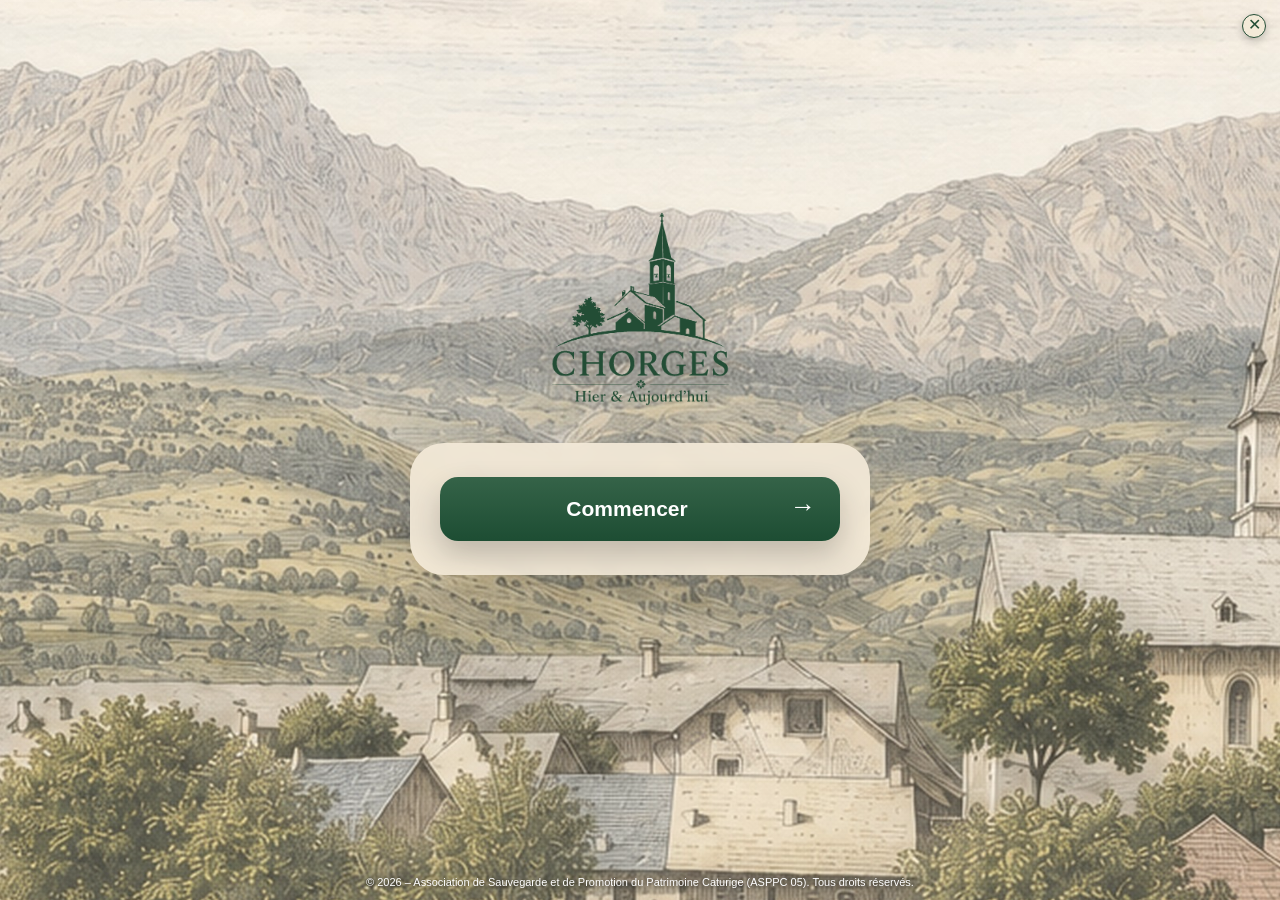
==== index.html @ 37a5680d "Add files via upload" ====
<!DOCTYPE html>
<html lang="fr">
<head>
  <meta charset="UTF-8" />
  <meta name="viewport" content="width=device-width, initial-scale=1.0, viewport-fit=cover" />
  <meta name="theme-color" content="#1f3326" />
  <meta name="mobile-web-app-capable" content="yes" />
  <meta name="apple-mobile-web-app-capable" content="yes" />
  <meta name="apple-mobile-web-app-status-bar-style" content="black-translucent" />
  <link rel="manifest" href="manifest.webmanifest" />
  <title>CHORGES – Hier & Aujourd’hui</title>
  <link rel="stylesheet" href="style.css?v=1118" />
</head>
<body>
<button id="closeAppBtn" class="close-app-btn" aria-label="Fermer">✕</button>
  <video id="camera" autoplay playsinline muted></video>
  <img id="oldPhoto" alt="Vue ancienne superposée" />
  <div id="comparisonSurface" aria-label="Faites glisser le doigt pour comparer"></div>
  <div id="comparisonDivider" aria-hidden="true">
    <span class="comparison-grip">↔</span>
  </div>

  <main id="welcome" class="welcome">
    <div class="welcome-logo-wrap">
      <img class="welcome-logo" src="logo.png" alt="CHORGES – Hier & Aujourd’hui" />
    </div>

    <section class="welcome-card">
      <p class="welcome-text">
        Placez-vous dans les empreintes,<br>
        puis comparez le paysage actuel<br>
        avec la vue ancienne.
      </p>
      <button id="startBtn" type="button">Commencer <span>→</span></button>
</section>
  
    <div class="mentions-legales-fixe">© 2026 – Association de Sauvegarde et de Promotion du Patrimoine Caturige (ASPPC 05). Tous droits réservés.</div>
</main>

  <header id="topBar">
    <img class="top-logo" src="logo.png" alt="" />
    <div class="top-brand">
      <div class="brand">CHORGES</div>
      <div class="baseline">Hier & Aujourd’hui</div>
    </div>
    <div class="top-separator"></div>
    <div class="top-place">
      <div id="placeTitle" class="place-title">Chargement…</div>
      <div id="placePrecision" class="place-precision"></div>
      <div id="placeDate" class="place-date"></div>
    </div>
  </header>

  <footer id="bottomBar">
    <div class="action-row">
      <button id="adjustBtn" class="antique-icon-btn" type="button"
              aria-label="Afficher la photographie ancienne en plein écran" title="Voir la photographie ancienne">
        <svg viewBox="0 0 64 64" aria-hidden="true">
          <path d="M5 32s10-16 27-16 27 16 27 16-10 16-27 16S5 32 5 32z"/>
          <circle cx="32" cy="32" r="9"/>
        </svg>
      </button>
      <button id="resetBtn" class="antique-icon-btn" type="button" aria-label="Recentrer la photographie" title="Recentrer">
        <svg viewBox="0 0 64 64" aria-hidden="true">
          <circle cx="32" cy="32" r="25"/>
          <path d="M32 7v10M32 47v10M7 32h10M47 32h10"/>
          <path d="M32 14l5 13 13 5-13 5-5 13-5-13-13-5 13-5z"/>
          <circle cx="32" cy="32" r="4"/>
        </svg>
      </button>
      <button id="fullscreenBtn" class="antique-icon-btn" type="button" aria-label="Passer en plein écran" title="Plein écran">
        <svg class="icon-enter" viewBox="0 0 64 64" aria-hidden="true">
          <path d="M8 25V8h17M39 8h17v17M56 39v17H39M25 56H8V39"/>
          <path d="M8 8l17 17M56 8L39 25M56 56L39 39M8 56l17-17"/>
        </svg>
        <svg class="icon-exit" viewBox="0 0 64 64" aria-hidden="true">
          <path d="M25 8v17H8M39 8v17h17M56 39H39v17M8 39h17v17"/>
          <path d="M25 25L8 8M39 25L56 8M39 39l17 17M25 39L8 56"/>
        </svg>
      </button>
    </div>
  </footer>


  <button id="guidanceBtn" class="floating-guidance antique-icon-btn" type="button"
          aria-label="Afficher le guidage GPS" title="Guidage GPS" hidden>
    <svg viewBox="0 0 64 64" aria-hidden="true">
      <circle cx="32" cy="32" r="25"/>
      <path d="M39 25l-7-15-7 15-15 7 15 7 7 15 7-15 15-7z"/>
      <circle cx="32" cy="32" r="4"/>
      <path d="M32 7v6M32 51v6M7 32h6M51 32h6"/>
    </svg>
  </button>

  <div id="errorBox" role="alert"></div>
  <script src="script.js?v=1118"></script>


</body>
</html>
---- style.css ----
:root{
  --green:#234d35;
  --green-dark:#14351d;
  --cream:#f3ead8;
  --panel:rgba(243,234,216,.92);
  --ink:#173522;
}

*{box-sizing:border-box}

html,body{
  margin:0;
  width:100%;
  height:100%;
  overflow:hidden;
  background:#000;
  font-family:Arial,Helvetica,sans-serif;
  user-select:none;
  touch-action:none;
}

#camera{
  position:fixed;
  inset:0;
  width:100%;
  height:100%;
  object-fit:cover;
  background:#000;
  z-index:0;
}

#oldPhoto{
  position:fixed;
  top:50%;
  left:50%;
  width:92vw;
  max-width:none;
  opacity:.55;
  transform-origin:center center;
  z-index:2;
  touch-action:none;
  user-select:none;
  -webkit-user-drag:none;
}

/* PAGE D'ACCUEIL */
.welcome{
  position:fixed;
  inset:0;
  z-index:100;
  display:flex;
  flex-direction:column;
  justify-content:center;
  align-items:center;
  gap:34px;
  padding:24px 20px calc(30px + env(safe-area-inset-bottom));
  color:var(--ink);
  background:
    linear-gradient(180deg,rgba(243,234,216,.10),rgba(243,234,216,.22)),
    url("accueil-fond.jpg") center center/cover no-repeat;
  transition:opacity .45s ease,visibility .45s ease;
}

.welcome.hidden{
  opacity:0;
  visibility:hidden;
  pointer-events:none;
}

.welcome-logo-wrap,
.welcome-header,
.welcome-brand{
  width:100%;
  display:flex;
  justify-content:center;
  align-items:center;
}

.welcome-logo,
.welcome-header img,
.welcome-brand img{
  width:185px;
  max-width:58vw;
  height:auto;
  display:block;
  object-fit:contain;
  margin-top:-110px;
  filter:drop-shadow(0 8px 18px rgba(0,0,0,.18));
  border-radius:0;
  box-shadow:none;
}

/* carte crème */
.welcome-card{
  width:min(92vw,460px);
  padding:34px 30px;
  border-radius:34px;
  background:var(--panel);
  color:var(--ink);
  text-align:center;
  box-shadow:0 25px 70px rgba(0,0,0,.22);
  backdrop-filter:blur(7px);
}

.welcome-card h1,
.welcome-card p,
.welcome-dot,
.ornament{
  display:none!important;
}

.welcome-text,
.welcome-card small{
  display:block;
  margin:0 auto 30px;
  color:#111;
  font-size:18px;
  line-height:1.65;
  font-weight:500;
}

.welcome-card button,
#startBtn{
  width:100%;
  border:0;
  border-radius:18px;
  padding:20px 24px;
  background:linear-gradient(180deg,#356348,#1d4d33);
  color:#fff;
  font-size:21px;
  font-weight:800;
  box-shadow:0 13px 30px rgba(0,0,0,.20);
  transition:.25s;
  cursor:pointer;
}

.welcome-card button span,
.welcome-card button b{
  float:right;
  font-size:26px;
  line-height:18px;
  font-weight:400;
}

/* INTERFACE CAMERA */
#topBar{
  position:fixed;
  z-index:30;
  top:calc(16px + env(safe-area-inset-top));
  left:16px;
  display:flex;
  align-items:center;
  gap:12px;
  max-width:calc(100vw - 32px);
  min-height:72px;
  padding:10px 16px 10px 12px;
  color:var(--ink);
  background:var(--panel);
  border-radius:18px;
  box-shadow:0 10px 30px rgba(0,0,0,.22);
  backdrop-filter:blur(8px);
  pointer-events:none;
}

.top-logo{
  width:72px;
  height:72px;
  object-fit:contain;
  flex:0 0 auto;
  transform:translateY(-4px);
}

.top-brand{
  min-width:150px;
  display:flex;
  flex-direction:column;
  justify-content:center;
}

.brand{
  font-family:Georgia,"Times New Roman",serif;
  font-size:25px;
  font-weight:900;
  letter-spacing:1px;
  color:var(--green);
  line-height:1;
}

.baseline{
  margin-top:4px;
  font-size:12px;
  font-weight:700;
  color:var(--green);
}

.top-separator{
  width:1px;
  height:42px;
  background:rgba(23,53,34,.22);
}

.top-place{min-width:110px}

.place-title{
  color:#111;
  font-size:17px;
  font-weight:800;
  line-height:1.2;
}

.place-precision{
  margin-top:2px;
  font-size:12px;
  color:#333;
}

.place-date{
  margin-top:3px;
  font-size:14px;
  color:#333;
}

#bottomBar{
  position:fixed;
  z-index:30;
  left:50%;
  bottom:calc(16px + env(safe-area-inset-bottom));
  transform:translateX(-50%);
  width:min(92vw,900px);
  padding:13px 16px;
  color:#111;
  background:var(--panel);
  border-radius:18px;
  box-shadow:0 12px 35px rgba(0,0,0,.24);
  backdrop-filter:blur(8px);
}

.slider-wrap,
.time-labels{
  display:grid;
  grid-template-columns:auto 1fr auto;
  align-items:center;
  gap:14px;
  font-size:15px;
  font-weight:700;
}

#opacitySlider{
  width:100%;
  accent-color:var(--green);
}

.action-row{
  display:flex;
  gap:12px;
  margin-top:11px;
}

.action-row button{
  flex:1;
  border:0;
  border-radius:14px;
  padding:12px 8px;
  background:rgba(255,255,255,.42);
  color:#111;
  font-weight:800;
  font-size:15px;
}

.gesture-hint{display:none!important}
.hidden-photo{display:none!important}

#errorBox{
  position:fixed;
  z-index:120;
  left:14px;
  right:14px;
  bottom:132px;
  display:none;
  padding:12px;
  border-radius:14px;
  color:#fff;
  background:rgba(120,0,0,.92);
  line-height:1.35;
}

/* TELEPHONES */
@media(max-width:430px){
  .welcome{
    gap:32px;
    padding:22px 20px calc(28px + env(safe-area-inset-bottom));
  }

  .welcome-logo,
  .welcome-header img,
  .welcome-brand img{
    width:190px;
    max-width:56vw;
    margin-top:-90px;
  }

  .welcome-card{
    width:min(92vw,430px);
    padding:32px 24px;
    border-radius:32px;
  }

  .welcome-text,
  .welcome-card small{
    font-size:17px;
    line-height:1.6;
  }

  .welcome-card button,
  #startBtn{
    padding:19px 22px;
    font-size:20px;
  }

  #topBar{
    top:calc(10px + env(safe-area-inset-top));
    left:10px;
    right:10px;
    max-width:none;
    padding:9px 11px;
    gap:9px;
  }

  .top-logo{
    width:58px;
    height:58px;
    transform:translateY(-4px);
  }

  .top-brand{min-width:120px}
  .brand{font-size:21px}
  .baseline{font-size:11px}
  .place-title{font-size:15px}
  .place-date{font-size:12px}

  #bottomBar{
    width:calc(100vw - 20px);
    padding:12px;
  }

  .slider-wrap,
  .time-labels{
    font-size:13px;
    gap:9px;
  }

  .action-row button{
    padding:11px 6px;
    font-size:13px;
  }
}

/* PAYSAGE */
@media(orientation:landscape) and (max-height:520px){
  .welcome{
    flex-direction:row;
    justify-content:center;
    gap:32px;
    padding:18px 32px;
  }

  .welcome-logo,
  .welcome-header img,
  .welcome-brand img{
    width:180px;
    max-width:28vw;
    margin-top:0;
  }

  .welcome-logo-wrap,
  .welcome-header,
  .welcome-brand{
    width:auto;
  }

  .welcome-card{
    width:min(44vw,430px);
    padding:26px;
    border-radius:30px;
  }

  .welcome-text,
  .welcome-card small{
    display:none;
  }

  .welcome-card button,
  #startBtn{
    padding:16px 20px;
    font-size:18px;
  }

  #topBar{
    top:calc(10px + env(safe-area-inset-top));
    left:calc(14px + env(safe-area-inset-left));
    min-height:54px;
    padding:7px 12px 7px 9px;
    gap:10px;
    border-radius:14px;
  }

  .top-logo{
    width:48px;
    height:48px;
    transform:translateY(-2px);
  }

  .top-brand{min-width:130px}
  .brand{font-size:22px}
  .baseline{font-size:11px;margin-top:2px}
  .top-separator{height:34px}
  .place-title{font-size:15px}
  .place-date,.place-precision{font-size:12px}

  #bottomBar{
    width:min(70vw,760px);
    bottom:calc(10px + env(safe-area-inset-bottom));
    padding:9px 12px;
    display:grid;
    grid-template-columns:1fr auto;
    align-items:center;
    gap:12px;
    border-radius:14px;
  }

  .slider-wrap,
  .time-labels{
    font-size:13px;
    gap:10px;
  }

  .action-row{
    margin:0;
    gap:8px;
  }

  .action-row button{
    min-width:112px;
    padding:10px 12px;
    font-size:13px;
  }
}

/* =========================================================
   V5 — ÉCRAN DE COMPARAISON
   Bandeau + commandes harmonisés avec l'accueil
   ========================================================= */

#topBar{
  top:calc(14px + env(safe-area-inset-top)) !important;
  left:14px !important;
  right:auto !important;
  max-width:calc(100vw - 28px) !important;
  min-height:auto !important;
  padding:12px 16px 12px 12px !important;
  border-radius:22px !important;
  background:rgba(243,234,216,.93) !important;
  box-shadow:0 18px 48px rgba(0,0,0,.25) !important;
  backdrop-filter:blur(10px) !important;
  align-items:center !important;
  gap:14px !important;
}

.top-logo{
  width:78px !important;
  height:78px !important;
  object-fit:contain !important;
  transform:translateY(-2px) !important;
}

.top-brand{
  min-width:138px !important;
}

.brand{
  font-size:27px !important;
  letter-spacing:1.1px !important;
}

.baseline{
  font-size:13px !important;
  margin-top:4px !important;
}

.top-separator{
  height:56px !important;
  background:rgba(23,53,34,.20) !important;
}

.top-place{
  min-width:120px !important;
  padding-left:2px !important;
}

.place-title{
  font-size:19px !important;
  font-weight:900 !important;
  color:#111 !important;
}

.place-precision{
  font-size:12px !important;
  color:#333 !important;
}

.place-date{
  font-size:15px !important;
  color:#234d35 !important;
  font-weight:800 !important;
}

/* panneau inférieur premium */
#bottomBar{
  width:min(92vw,760px) !important;
  padding:15px 16px 16px !important;
  border-radius:24px !important;
  background:rgba(243,234,216,.93) !important;
  box-shadow:0 20px 56px rgba(0,0,0,.25) !important;
  backdrop-filter:blur(10px) !important;
}

.slider-wrap,
.time-labels{
  display:grid !important;
  grid-template-columns:auto 1fr auto !important;
  align-items:center !important;
  gap:14px !important;
  font-size:15px !important;
  font-weight:900 !important;
  color:#111 !important;
}

#opacitySlider{
  height:28px !important;
  accent-color:#234d35 !important;
}

.action-row{
  display:flex !important;
  gap:12px !important;
  margin-top:13px !important;
}

.action-row button{
  flex:1 !important;
  border:0 !important;
  border-radius:18px !important;
  padding:14px 10px !important;
  background:linear-gradient(180deg,#356348,#1d4d33) !important;
  color:#fff !important;
  font-weight:900 !important;
  font-size:15px !important;
  box-shadow:0 10px 24px rgba(0,0,0,.18) !important;
}

/* si l'ancien HTML contient .tools, on les masque en V5 */
.tools{
  display:none !important;
}

/* Portrait étroit */
@media(max-width:430px){
  #topBar{
    top:calc(10px + env(safe-area-inset-top)) !important;
    left:10px !important;
    right:10px !important;
    max-width:none !important;
    padding:10px 12px !important;
    gap:10px !important;
    border-radius:20px !important;
  }

  .top-logo{
    width:66px !important;
    height:66px !important;
  }

  .top-brand{
    min-width:112px !important;
  }

  .brand{
    font-size:22px !important;
  }

  .baseline{
    font-size:11px !important;
  }

  .top-separator{
    height:50px !important;
  }

  .place-title{
    font-size:16px !important;
  }

  .place-date{
    font-size:13px !important;
  }

  #bottomBar{
    width:calc(100vw - 20px) !important;
    padding:13px !important;
    border-radius:22px !important;
  }

  .slider-wrap,
  .time-labels{
    font-size:13px !important;
    gap:10px !important;
  }

  .action-row button{
    padding:13px 8px !important;
    font-size:13px !important;
  }
}

/* Mode paysage : commandes compactes, image dégagée */
@media(orientation:landscape) and (max-height:520px){
  #topBar{
    top:calc(8px + env(safe-area-inset-top)) !important;
    left:calc(10px + env(safe-area-inset-left)) !important;
    right:auto !important;
    max-width:52vw !important;
    padding:8px 12px 8px 9px !important;
    border-radius:16px !important;
    gap:10px !important;
  }

  .top-logo{
    width:50px !important;
    height:50px !important;
    transform:translateY(-1px) !important;
  }

  .top-brand{
    min-width:120px !important;
  }

  .brand{
    font-size:22px !important;
  }

  .baseline{
    font-size:11px !important;
    margin-top:2px !important;
  }

  .top-separator{
    height:38px !important;
  }

  .place-title{
    font-size:15px !important;
  }

  .place-precision,
  .place-date{
    font-size:12px !important;
  }

  #bottomBar{
    width:min(68vw,760px) !important;
    bottom:calc(8px + env(safe-area-inset-bottom)) !important;
    padding:9px 12px !important;
    display:grid !important;
    grid-template-columns:1fr auto !important;
    align-items:center !important;
    gap:12px !important;
    border-radius:16px !important;
  }

  .slider-wrap,
  .time-labels{
    font-size:13px !important;
    gap:10px !important;
  }

  .action-row{
    margin:0 !important;
    gap:8px !important;
  }

  .action-row button{
    min-width:112px !important;
    padding:10px 12px !important;
    font-size:13px !important;
    border-radius:14px !important;
  }
}

/* =========================================================
   V7 — MODE CALIBRATION
   Accès : ?calibration=1&photo=1
   ========================================================= */

#calibrationPanel{
  position:fixed;
  z-index:200;
  left:50%;
  bottom:calc(18px + env(safe-area-inset-bottom));
  transform:translateX(-50%);
  width:min(92vw,520px);
  padding:18px;
  border-radius:26px;
  background:rgba(243,234,216,.95);
  color:#173522;
  box-shadow:0 24px 70px rgba(0,0,0,.30);
  backdrop-filter:blur(12px);
  font-family:Arial,Helvetica,sans-serif;
}

#calibrationPanel h2{
  margin:0 0 4px;
  font-family:Georgia,"Times New Roman",serif;
  font-size:24px;
  color:#234d35;
}

#calibrationPanel .cal-subtitle{
  margin:0 0 14px;
  font-size:13px;
  color:#333;
  line-height:1.35;
}

.cal-grid{
  display:grid;
  grid-template-columns:1fr 1fr;
  gap:10px;
  margin-bottom:14px;
}

.cal-item{
  padding:11px 12px;
  border-radius:16px;
  background:rgba(255,255,255,.45);
}

.cal-label{
  display:block;
  font-size:11px;
  text-transform:uppercase;
  letter-spacing:.5px;
  font-weight:900;
  color:#234d35;
  margin-bottom:3px;
}

.cal-value{
  display:block;
  font-size:17px;
  font-weight:900;
  color:#111;
}

.cal-actions{
  display:flex;
  gap:10px;
}

.cal-actions button{
  flex:1;
  border:0;
  border-radius:16px;
  padding:13px 10px;
  background:linear-gradient(180deg,#356348,#1d4d33);
  color:#fff;
  font-weight:900;
  font-size:14px;
}

.cal-actions button.secondary{
  background:rgba(255,255,255,.55);
  color:#173522;
}

#calibrationOutput{
  width:100%;
  min-height:110px;
  margin-top:12px;
  padding:12px;
  border:0;
  border-radius:16px;
  background:rgba(255,255,255,.65);
  color:#111;
  font-family:Consolas,monospace;
  font-size:12px;
  display:none;
}

#calibrationOutput.visible{
  display:block;
}

#calibrationHint{
  position:fixed;
  z-index:190;
  left:50%;
  top:calc(14px + env(safe-area-inset-top));
  transform:translateX(-50%);
  width:min(92vw,520px);
  padding:11px 14px;
  border-radius:999px;
  background:rgba(35,77,53,.94);
  color:white;
  text-align:center;
  font-size:14px;
  font-weight:900;
  box-shadow:0 12px 34px rgba(0,0,0,.24);
}

@media(orientation:landscape) and (max-height:520px){
  #calibrationPanel{
    left:auto;
    right:calc(12px + env(safe-area-inset-right));
    bottom:calc(10px + env(safe-area-inset-bottom));
    transform:none;
    width:min(42vw,430px);
    padding:14px;
    border-radius:20px;
  }

  #calibrationPanel h2{
    font-size:20px;
  }

  .cal-grid{
    grid-template-columns:1fr 1fr;
    gap:8px;
  }

  .cal-item{
    padding:8px 10px;
  }

  .cal-value{
    font-size:14px;
  }

  .cal-actions button{
    padding:10px 8px;
    font-size:12px;
  }

  #calibrationOutput{
    min-height:80px;
    font-size:11px;
  }

  #calibrationHint{
    top:calc(8px + env(safe-area-inset-top));
    font-size:12px;
    padding:8px 12px;
    width:auto;
    max-width:56vw;
  }
}

/* =========================================================
   V7.1 — CALIBRATION GUIDÉE + EXPORT JSON
   Accès : ?photo=1&calibration=1
   ========================================================= */

#calibrationPanel{
  position:fixed;
  z-index:220;
  left:50%;
  bottom:calc(16px + env(safe-area-inset-bottom));
  transform:translateX(-50%);
  width:min(92vw,560px);
  padding:18px;
  border-radius:28px;
  background:rgba(243,234,216,.96);
  color:#173522;
  box-shadow:0 25px 76px rgba(0,0,0,.32);
  backdrop-filter:blur(14px);
  font-family:Arial,Helvetica,sans-serif;
}

#calibrationPanel h2{
  margin:0;
  font-family:Georgia,"Times New Roman",serif;
  color:#234d35;
  font-size:25px;
  line-height:1;
}

.cal-step{
  margin:6px 0 14px;
  color:#333;
  font-size:13px;
  font-weight:800;
}

.cal-guide{
  padding:13px 14px;
  margin-bottom:14px;
  border-radius:18px;
  background:rgba(35,77,53,.10);
  color:#173522;
  font-weight:900;
  line-height:1.35;
}

.cal-guide.ok{
  background:rgba(35,77,53,.92);
  color:#fff;
}

.cal-grid{
  display:grid;
  grid-template-columns:1fr 1fr;
  gap:10px;
  margin-bottom:14px;
}

.cal-item{
  padding:11px 12px;
  border-radius:16px;
  background:rgba(255,255,255,.50);
}

.cal-label{
  display:block;
  font-size:11px;
  text-transform:uppercase;
  letter-spacing:.5px;
  font-weight:900;
  color:#234d35;
  margin-bottom:3px;
}

.cal-value{
  display:block;
  font-size:17px;
  font-weight:900;
  color:#111;
}

.cal-actions{
  display:grid;
  grid-template-columns:1fr 1fr;
  gap:10px;
}

.cal-actions button{
  border:0;
  border-radius:17px;
  padding:13px 10px;
  background:linear-gradient(180deg,#356348,#1d4d33);
  color:#fff;
  font-weight:900;
  font-size:14px;
  box-shadow:0 10px 24px rgba(0,0,0,.18);
}

.cal-actions button.secondary{
  background:rgba(255,255,255,.58);
  color:#173522;
  box-shadow:none;
}

#calibrationOutput{
  width:100%;
  min-height:116px;
  margin-top:12px;
  padding:12px;
  border:0;
  border-radius:17px;
  background:rgba(255,255,255,.70);
  color:#111;
  font-family:Consolas,monospace;
  font-size:12px;
  display:none;
}

#calibrationOutput.visible{
  display:block;
}

#calibrationHint{
  position:fixed;
  z-index:210;
  left:50%;
  top:calc(12px + env(safe-area-inset-top));
  transform:translateX(-50%);
  width:min(92vw,560px);
  padding:11px 14px;
  border-radius:999px;
  background:rgba(35,77,53,.94);
  color:#fff;
  text-align:center;
  font-size:14px;
  font-weight:900;
  box-shadow:0 12px 34px rgba(0,0,0,.24);
}

@media(orientation:landscape) and (max-height:520px){
  #calibrationPanel{
    left:auto;
    right:calc(12px + env(safe-area-inset-right));
    bottom:calc(10px + env(safe-area-inset-bottom));
    transform:none;
    width:min(44vw,460px);
    padding:14px;
    border-radius:22px;
  }

  #calibrationPanel h2{font-size:20px}
  .cal-step{margin:4px 0 8px;font-size:12px}
  .cal-guide{padding:9px 11px;margin-bottom:9px;font-size:12px}
  .cal-grid{gap:8px;margin-bottom:10px}
  .cal-item{padding:8px 10px}
  .cal-label{font-size:10px}
  .cal-value{font-size:14px}
  .cal-actions button{padding:10px 8px;font-size:12px}
  #calibrationOutput{min-height:72px;font-size:10px}
  #calibrationHint{
    width:auto;
    max-width:56vw;
    top:calc(8px + env(safe-area-inset-top));
    font-size:12px;
    padding:8px 12px;
  }
}

/* =========================================================
   V8 — GUIDAGE VISITEUR GPS + ORIENTATION
   ========================================================= */

#guidanceBox{
  position:fixed;
  z-index:150;
  left:50%;
  top:calc(112px + env(safe-area-inset-top));
  transform:translateX(-50%);
  width:min(90vw,560px);
  display:flex;
  align-items:center;
  justify-content:center;
  gap:10px;
  padding:12px 16px;
  border-radius:999px;
  background:rgba(243,234,216,.95);
  color:#173522;
  text-align:center;
  font-size:14px;
  font-weight:900;
  box-shadow:0 12px 34px rgba(0,0,0,.24);
  backdrop-filter:blur(10px);
  pointer-events:none;
}

#guidanceBox.warning{
  background:rgba(243,234,216,.96);
  color:#5a3b18;
}

#guidanceBox.ok{
  background:rgba(35,77,53,.94);
  color:#fff;
}

#guidanceBox.info{
  background:rgba(243,234,216,.95);
  color:#173522;
}

#guidanceIcon{
  flex:0 0 auto;
  font-size:19px;
}

#alignedMessage{
  position:fixed;
  z-index:160;
  left:50%;
  top:50%;
  transform:translate(-50%,-50%) scale(.96);
  width:min(84vw,460px);
  padding:22px 26px;
  border-radius:24px;
  background:rgba(243,234,216,.96);
  color:#173522;
  text-align:center;
  font-size:21px;
  font-weight:900;
  box-shadow:0 24px 70px rgba(0,0,0,.30);
  backdrop-filter:blur(12px);
  opacity:0;
  visibility:hidden;
  transition:.35s ease;
  pointer-events:none;
}

#alignedMessage.visible{
  opacity:1;
  visibility:visible;
  transform:translate(-50%,-50%) scale(1);
}

@media(max-width:430px){
  #guidanceBox{
    top:calc(102px + env(safe-area-inset-top));
    width:calc(100vw - 24px);
    padding:10px 13px;
    font-size:12px;
    line-height:1.3;
  }

  #alignedMessage{
    font-size:18px;
    padding:19px 22px;
  }
}

@media(orientation:landscape) and (max-height:520px){
  #guidanceBox{
    top:calc(70px + env(safe-area-inset-top));
    width:auto;
    max-width:58vw;
    padding:8px 12px;
    font-size:12px;
  }

  #alignedMessage{
    width:min(58vw,430px);
    font-size:17px;
    padding:16px 20px;
  }
}

/* =========================================================
   V9 — COMPARAISON AU DOIGT
   ========================================================= */

#comparisonSurface{
  position:fixed;
  inset:0;
  z-index:12;
  touch-action:none;
  cursor:ew-resize;
}

#comparisonDivider{
  position:fixed;
  z-index:18;
  top:0;
  bottom:0;
  left:50%;
  width:3px;
  transform:translateX(-50%);
  background:rgba(250,242,227,.96);
  box-shadow:0 0 0 1px rgba(59,89,61,.38), 0 0 14px rgba(0,0,0,.28);
  pointer-events:none;
}

.comparison-grip{
  position:absolute;
  top:50%;
  left:50%;
  transform:translate(-50%,-50%);
  width:46px;
  height:46px;
  display:flex;
  align-items:center;
  justify-content:center;
  border-radius:50%;
  background:#faf2e3;
  color:#3b593d;
  border:2px solid #3b593d;
  font-size:22px;
  font-weight:900;
  box-shadow:0 8px 22px rgba(0,0,0,.24);
}

#topBar,
#bottomBar,
#guidanceBox,
#alignedMessage,
#errorBox{
  z-index:30;
}

.adjust-mode #comparisonSurface{
  pointer-events:none;
}

.adjust-mode #comparisonDivider{
  opacity:.38;
}

.adjust-mode #oldPhoto{
  pointer-events:auto;
}

.action-row{
  grid-template-columns:repeat(3,1fr);
}

.action-row button{
  min-width:0!important;
}

@media(max-width:430px){
  .comparison-grip{
    width:42px;
    height:42px;
    font-size:20px;
  }

  .action-row{
    gap:7px!important;
  }

  .action-row button{
    padding:12px 5px!important;
    font-size:12px!important;
  }
}

@media(orientation:landscape) and (max-height:520px){
  .comparison-grip{
    width:38px;
    height:38px;
    font-size:18px;
  }

  .action-row button{
    min-width:88px!important;
  }
}



/* =========================================================
   V9.1 — GUIDAGE FERMABLE ET PLEIN ÉCRAN
   ========================================================= */

#guidanceBox{
  padding-right:84px!important;
}

#closeGuidanceBtn{
  position:absolute;
  right:9px;
  top:50%;
  transform:translateY(-50%);
  min-width:auto;
  padding:7px 10px;
  border:1px solid rgba(255,255,255,.7);
  border-radius:999px;
  background:rgba(255,255,255,.9);
  color:#263d2d;
  font-size:12px;
  font-weight:800;
  line-height:1;
  cursor:pointer;
}

#guidanceBox.guidance-hidden{
  display:none!important;
}

.action-row{
  grid-template-columns:repeat(4,1fr);
}

:fullscreen body,
body.is-fullscreen,
body.pseudo-fullscreen{
  width:100vw;
  height:100dvh;
  overflow:hidden;
}

:fullscreen #topBar,
body.is-fullscreen #topBar{
  padding-top:max(8px, env(safe-area-inset-top));
}

:fullscreen #bottomBar,
body.is-fullscreen #bottomBar{
  padding-bottom:max(8px, env(safe-area-inset-bottom));
}

@media (orientation:landscape) and (max-height:520px){
  #topBar{
    min-height:46px!important;
    padding-top:4px!important;
    padding-bottom:4px!important;
  }

  #bottomBar{
    padding-top:5px!important;
    padding-bottom:5px!important;
  }

  .slider-wrap{
    margin-bottom:4px!important;
  }

  .action-row{
    gap:5px!important;
  }

  .action-row button{
    min-width:0!important;
    padding:8px 4px!important;
    font-size:11px!important;
  }

  #guidanceBox{
    max-width:min(520px, 70vw);
    padding-top:7px!important;
    padding-bottom:7px!important;
  }
}


/* V9.2 — guidage fiable et mode immersif */
#closeGuidanceBtn{z-index:100;pointer-events:auto!important;touch-action:manipulation}
#guidanceBox{pointer-events:auto!important}
#guidanceBox.guidance-hidden{display:none!important}
.action-row{grid-template-columns:repeat(5,minmax(0,1fr))}
.action-row button{min-width:0!important;white-space:nowrap;overflow:hidden;text-overflow:ellipsis}
:fullscreen #bottomBar,body.is-fullscreen #bottomBar,body.pseudo-fullscreen #bottomBar{padding-top:4px!important;padding-bottom:max(4px,env(safe-area-inset-bottom))!important}
:fullscreen .slider-wrap,body.is-fullscreen .slider-wrap,body.pseudo-fullscreen .slider-wrap{margin-bottom:3px!important;gap:5px!important}
:fullscreen #opacitySlider,body.is-fullscreen #opacitySlider,body.pseudo-fullscreen #opacitySlider{height:16px!important}
:fullscreen .action-row,body.is-fullscreen .action-row,body.pseudo-fullscreen .action-row{gap:4px!important}
:fullscreen .action-row button,body.is-fullscreen .action-row button,body.pseudo-fullscreen .action-row button{padding:7px 3px!important;font-size:10px!important;line-height:1.05!important;min-height:30px!important}
:fullscreen #topBar,body.is-fullscreen #topBar,body.pseudo-fullscreen #topBar{min-height:38px!important;padding:3px 8px!important}
#topBar,#bottomBar{transition:transform .24s ease,opacity .24s ease}
body.controls-hidden #topBar{transform:translateY(calc(-100% - 8px));opacity:.08;pointer-events:none}
body.controls-hidden #bottomBar{transform:translateY(calc(100% + 8px));opacity:.08;pointer-events:none}
body.controls-hidden #guidanceBox{opacity:.18;transition:opacity .24s ease}
body.controls-hidden::after{content:"Touchez l’écran pour afficher les commandes";position:fixed;z-index:40;left:50%;bottom:max(8px,env(safe-area-inset-bottom));transform:translateX(-50%);padding:5px 10px;border-radius:999px;background:rgba(20,30,24,.48);color:rgba(255,255,255,.82);font-size:10px;pointer-events:none;white-space:nowrap}
@media (orientation:landscape) and (max-height:520px){.action-row{grid-template-columns:repeat(5,minmax(0,1fr))}#bottomBar{padding-left:6px!important;padding-right:6px!important}.slider-wrap label,.slider-wrap span{font-size:9px!important}.comparison-grip{width:34px!important;height:34px!important;font-size:16px!important}#comparisonDivider{width:2px!important}}


/* =========================================================
   V10 — ORIENTATION LIBRE + ICÔNES PATRIMONIALES
   ========================================================= */

html, body{
  width:100%;
  min-height:100%;
}

body.orientation-changing{
  overflow:hidden;
}

/* Barre inférieure plus fine */
#bottomBar{
  padding-top:5px!important;
  padding-bottom:max(5px, env(safe-area-inset-bottom))!important;
}

.slider-wrap{
  margin-bottom:3px!important;
  min-height:18px;
}

.action-row{
  display:flex!important;
  grid-template-columns:none!important;
  align-items:center;
  justify-content:center;
  gap:8px!important;
}

.antique-icon-btn{
  position:relative;
  display:inline-flex!important;
  align-items:center;
  justify-content:center;
  width:38px!important;
  height:38px!important;
  min-width:38px!important;
  min-height:38px!important;
  padding:5px!important;
  border-radius:50%!important;
  border:1.5px solid #3b593d!important;
  background:rgba(247,239,218,.94)!important;
  color:#2f4935!important;
  box-shadow:
    inset 0 0 0 2px rgba(91,69,37,.12),
    0 2px 7px rgba(0,0,0,.2)!important;
  overflow:visible!important;
  touch-action:manipulation;
}

.antique-icon-btn svg{
  width:25px;
  height:25px;
  fill:none;
  stroke:currentColor;
  stroke-width:2.2;
  stroke-linecap:round;
  stroke-linejoin:round;
  pointer-events:none;
}

.antique-icon-btn:active{
  transform:scale(.94);
}

#adjustBtn.is-adjusting{
  background:#3b593d!important;
  color:#f7efda!important;
}

#hideBtn .icon-slash{
  opacity:0;
}

#hideBtn.is-hidden-photo .icon-slash{
  opacity:1;
}

#fullscreenBtn .icon-exit{
  display:none;
}

#fullscreenBtn.is-fullscreen-active .icon-enter{
  display:none;
}

#fullscreenBtn.is-fullscreen-active .icon-exit{
  display:block;
}

/* Icône flottante de réouverture du guidage */
.floating-guidance{
  position:fixed!important;
  z-index:45;
  right:max(10px, env(safe-area-inset-right));
  top:calc(max(10px, env(safe-area-inset-top)) + 58px);
  width:42px!important;
  height:42px!important;
  min-width:42px!important;
  min-height:42px!important;
}

.floating-guidance[hidden]{
  display:none!important;
}

#closeGuidanceBtn{
  z-index:100!important;
  pointer-events:auto!important;
  touch-action:manipulation!important;
}

/* Plein écran : barre encore plus discrète */
:fullscreen #bottomBar,
body.is-fullscreen #bottomBar,
body.pseudo-fullscreen #bottomBar{
  padding-top:3px!important;
  padding-bottom:max(3px, env(safe-area-inset-bottom))!important;
}

:fullscreen .slider-wrap,
body.is-fullscreen .slider-wrap,
body.pseudo-fullscreen .slider-wrap{
  margin-bottom:1px!important;
}

:fullscreen .antique-icon-btn,
body.is-fullscreen .antique-icon-btn,
body.pseudo-fullscreen .antique-icon-btn{
  width:32px!important;
  height:32px!important;
  min-width:32px!important;
  min-height:32px!important;
  padding:4px!important;
}

:fullscreen .antique-icon-btn svg,
body.is-fullscreen .antique-icon-btn svg,
body.pseudo-fullscreen .antique-icon-btn svg{
  width:21px;
  height:21px;
}

@media (orientation:landscape) and (max-height:520px){
  #bottomBar{
    padding-top:2px!important;
    padding-bottom:max(2px, env(safe-area-inset-bottom))!important;
  }

  .slider-wrap{
    margin-bottom:1px!important;
  }

  .action-row{
    gap:6px!important;
  }

  .antique-icon-btn{
    width:30px!important;
    height:30px!important;
    min-width:30px!important;
    min-height:30px!important;
    padding:3px!important;
  }

  .antique-icon-btn svg{
    width:20px;
    height:20px;
  }

  .floating-guidance{
    top:max(8px, env(safe-area-inset-top));
    right:max(8px, env(safe-area-inset-right));
    width:34px!important;
    height:34px!important;
    min-width:34px!important;
    min-height:34px!important;
  }
}


/* =========================================================
   V10.1 — VERROUILLAGE GPS DE LA PHOTOGRAPHIE
   La caméra et le guidage restent visibles hors du rayon de 20 m.
   ========================================================= */
body.gps-photo-locked #oldPhoto,
body.gps-photo-locked #comparisonSurface,
body.gps-photo-locked #comparisonDivider,
body.gps-photo-locked #bottomBar {
  display:none !important;
  pointer-events:none !important;
}

body.gps-photo-locked #guidanceBox {
  display:flex;
}


/* V10.2 — guidage d’orientation tolérant et stabilisé */
#guidanceBox.ok #guidanceIcon {
  transform:scale(1.08);
}


/* =========================================================
   V11 — INTERFACE SIMPLIFIÉE ET PHOTO ANCIENNE PLEIN ÉCRAN
   ========================================================= */

/* La barre inférieure ne contient plus que trois boutons. */
#bottomBar{
  width:auto !important;
  min-width:210px;
  padding:9px 12px !important;
}

#bottomBar .action-row{
  display:grid !important;
  grid-template-columns:repeat(3, 52px) !important;
  justify-content:center;
  gap:12px !important;
  margin:0 !important;
}

#bottomBar .action-row button{
  width:52px !important;
  height:52px !important;
  min-width:52px !important;
  min-height:52px !important;
  padding:10px !important;
}

/* Vue dédiée à la photographie ancienne. */
body.photo-view{
  background:#000;
}

body.photo-view #camera,
body.photo-view #topBar,
body.photo-view #comparisonSurface,
body.photo-view #comparisonDivider,
body.photo-view #guidanceBox,
body.photo-view #guidanceBtn,
body.photo-view #alignedMessage{
  display:none !important;
}

body.photo-view #oldPhoto{
  display:block !important;
  position:fixed !important;
  inset:0 !important;
  top:0 !important;
  left:0 !important;
  width:100vw !important;
  height:100vh !important;
  max-width:none !important;
  object-fit:contain !important;
  opacity:1 !important;
  clip-path:none !important;
  transform:none !important;
  background:#000;
  z-index:20 !important;
  pointer-events:none !important;
}

body.photo-view #bottomBar{
  display:block !important;
  z-index:40 !important;
}

body.photo-view #adjustBtn{
  background:linear-gradient(180deg,#4d765b,#274c34) !important;
}

@media(max-width:430px){
  #bottomBar{
    width:auto !important;
    min-width:188px;
  }
  #bottomBar .action-row{
    grid-template-columns:repeat(3, 46px) !important;
    gap:10px !important;
  }
  #bottomBar .action-row button{
    width:46px !important;
    height:46px !important;
    min-width:46px !important;
    min-height:46px !important;
  }
}
/* ==============================
   Mentions légales
   ============================== */

.mentions-legales{
    margin-top:18px;
    text-align:center;
    font-size:11px;
    line-height:1.4;
    color:rgba(23,53,34,.75);
}

@media (max-width:430px){
    .mentions-legales{
        font-size:10px;
    }
}

.mentions-legales-fixe{
position:fixed;
left:0;
right:0;
bottom:12px;
text-align:center;
font-size:11px;
color:#ffffff;
text-shadow:0 1px 4px rgba(0,0,0,.65);
z-index:101;
pointer-events:none;
}
@media(max-width:430px){
.mentions-legales-fixe{
font-size:10px;
bottom:8px;
padding:0 8px;
}
}

/* =========================================================
   BOUTON FERMER — VISIBLE SUR L'ACCUEIL ET HORS DU BANDEAU
   ========================================================= */
.close-app-btn{
  position:fixed !important;
  top:calc(10px + env(safe-area-inset-top)) !important;
  right:calc(10px + env(safe-area-inset-right)) !important;
  width:48px !important;
  height:48px !important;
  min-width:48px !important;
  min-height:48px !important;
  display:flex !important;
  align-items:center !important;
  justify-content:center !important;
  margin:0 !important;
  padding:0 0 2px !important;
  border:2px solid #234d35 !important;
  border-radius:50% !important;
  background:#f3ead8 !important;
  color:#234d35 !important;
  font-family:Arial,Helvetica,sans-serif !important;
  font-size:28px !important;
  font-weight:400 !important;
  line-height:1 !important;
  z-index:500 !important;
  box-shadow:0 5px 15px rgba(0,0,0,.25) !important;
  cursor:pointer !important;
  pointer-events:auto !important;
}

.close-app-btn:active{
  transform:scale(.95) !important;
}

/* Le bandeau conserve toute sa largeur et commence sous la croix. */
#topBar{
  top:calc(70px + env(safe-area-inset-top)) !important;
  left:14px !important;
  right:14px !important;
  width:auto !important;
  max-width:none !important;
}

.top-place{
  min-width:0 !important;
  flex:1 1 auto !important;
}

@media(max-width:430px){
  .close-app-btn{
    top:calc(8px + env(safe-area-inset-top)) !important;
    right:calc(8px + env(safe-area-inset-right)) !important;
    width:46px !important;
    height:46px !important;
    min-width:46px !important;
    min-height:46px !important;
    font-size:27px !important;
  }

  #topBar{
    top:calc(64px + env(safe-area-inset-top)) !important;
    left:10px !important;
    right:10px !important;
    width:auto !important;
    max-width:none !important;
  }
}

@media(orientation:landscape) and (max-height:520px){
  .close-app-btn{
    top:calc(6px + env(safe-area-inset-top)) !important;
    right:calc(8px + env(safe-area-inset-right)) !important;
    width:42px !important;
    height:42px !important;
    min-width:42px !important;
    min-height:42px !important;
    font-size:25px !important;
  }

  #topBar{
    top:calc(54px + env(safe-area-inset-top)) !important;
    left:calc(10px + env(safe-area-inset-left)) !important;
    right:calc(10px + env(safe-area-inset-right)) !important;
    width:auto !important;
    max-width:none !important;
  }
}



/* FINAL OVERRIDE - close button right */
.close-app-btn{
 position:fixed !important;
 top:calc(14px + env(safe-area-inset-top)) !important;
 right:14px !important;
 left:auto !important;
 width:24px !important;
 height:24px !important;
 min-width:24px !important;
 min-height:24px !important;
 border:1px solid #234d35 !important;
 border-radius:50% !important;
 background:#f3ead8 !important;
 color:#234d35 !important;
 font-size:16px !important;
 line-height:1 !important;
 display:flex !important;
 align-items:center !important;
 justify-content:center !important;
 z-index:500 !important;
 box-shadow:0 3px 8px rgba(0,0,0,.22)!important;
}
#topBar{
 top:calc(14px + env(safe-area-inset-top)) !important;
 left:14px !important;
 right:14px !important;
 padding-right:48px !important;
}
#guidanceBox{
 top:calc(116px + env(safe-area-inset-top)) !important;
}
@media(max-width:430px){
 .close-app-btn{
   top:calc(10px + env(safe-area-inset-top)) !important;
   right:10px !important;
   left:auto !important;
 }
 #topBar{
   top:calc(10px + env(safe-area-inset-top)) !important;
   left:10px !important;
   right:10px !important;
   padding-right:42px !important;
 }
 #guidanceBox{
   top:118px !important;
 }
}
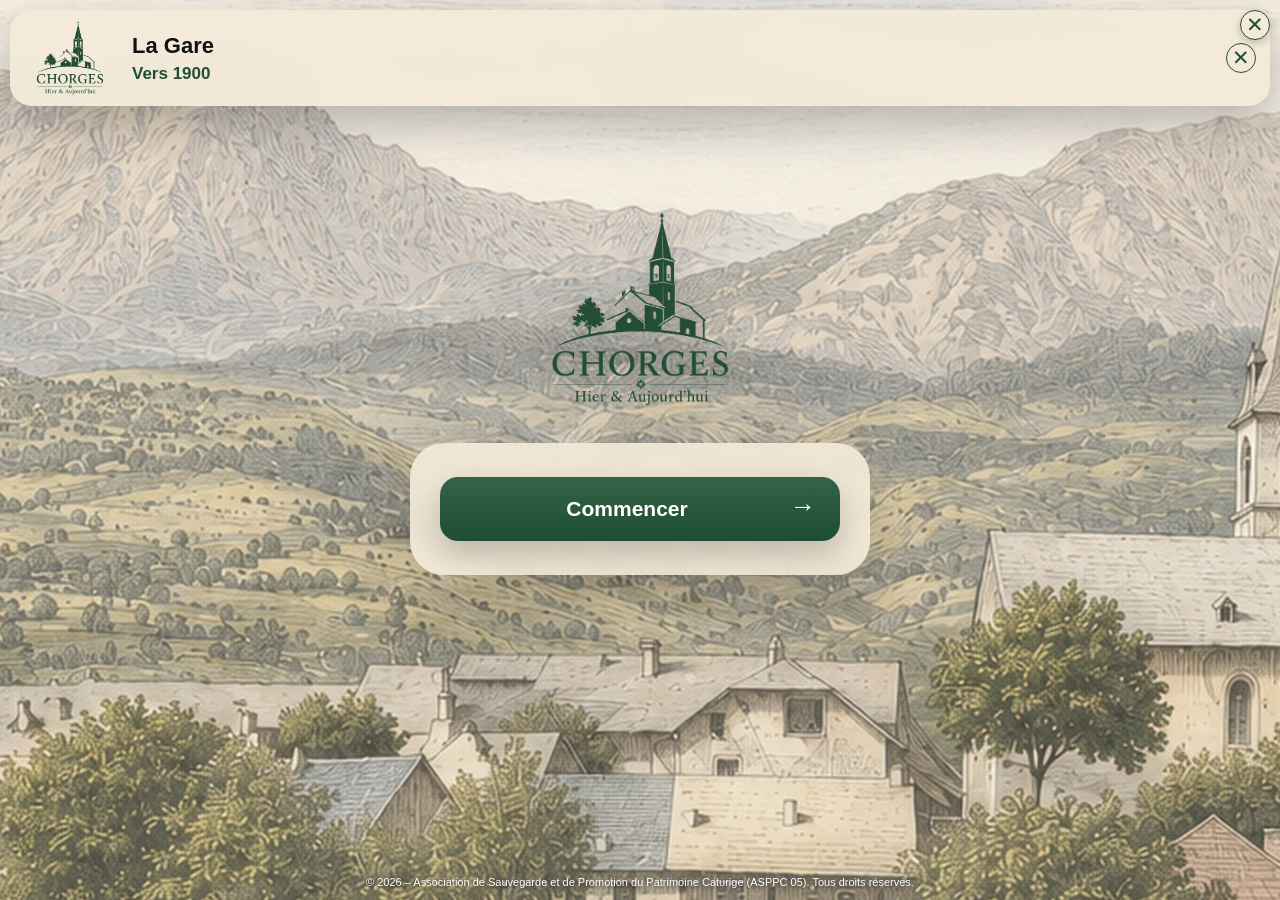
==== commit bdf5804b: "Add files via upload" ====
--- a/index.html
+++ b/index.html
@@ -9,11 +9,11 @@
   <meta name="apple-mobile-web-app-status-bar-style" content="black-translucent" />
   <link rel="manifest" href="manifest.webmanifest" />
   <title>CHORGES – Hier & Aujourd’hui</title>
-  <link rel="stylesheet" href="style.css?v=1118" />
+  <link rel="stylesheet" href="style.css?v=1119" />
 </head>
 <body>
-<button id="closeAppBtn" class="close-app-btn" aria-label="Fermer">✕</button>
-  <video id="camera" autoplay playsinline muted></video>
+<button id="closeWelcomeBtn" class="close-welcome-btn" type="button" aria-label="Fermer">✕</button>
+<video id="camera" autoplay playsinline muted></video>
   <img id="oldPhoto" alt="Vue ancienne superposée" />
   <div id="comparisonSurface" aria-label="Faites glisser le doigt pour comparer"></div>
   <div id="comparisonDivider" aria-hidden="true">
@@ -39,16 +39,14 @@
 
   <header id="topBar">
     <img class="top-logo" src="logo.png" alt="" />
-    <div class="top-brand">
-      <div class="brand">CHORGES</div>
-      <div class="baseline">Hier & Aujourd’hui</div>
-    </div>
-    <div class="top-separator"></div>
+
     <div class="top-place">
       <div id="placeTitle" class="place-title">Chargement…</div>
-      <div id="placePrecision" class="place-precision"></div>
       <div id="placeDate" class="place-date"></div>
+      <div id="placePrecision" class="place-precision" hidden></div>
     </div>
+
+    <button id="closeAppBtn" class="close-app-btn" type="button" aria-label="Fermer">✕</button>
   </header>
 
   <footer id="bottomBar">
@@ -93,7 +91,7 @@
   </button>
 
   <div id="errorBox" role="alert"></div>
-  <script src="script.js?v=1118"></script>
+  <script src="script.js?v=1119"></script>
 
 
 </body>
--- a/style.css
+++ b/style.css
@@ -1765,51 +1765,231 @@
 }
 
 
-
-/* FINAL OVERRIDE - close button right */
-.close-app-btn{
- position:fixed !important;
- top:calc(14px + env(safe-area-inset-top)) !important;
- right:14px !important;
- left:auto !important;
- width:24px !important;
- height:24px !important;
- min-width:24px !important;
- min-height:24px !important;
- border:1px solid #234d35 !important;
- border-radius:50% !important;
- background:#f3ead8 !important;
- color:#234d35 !important;
- font-size:16px !important;
- line-height:1 !important;
- display:flex !important;
- align-items:center !important;
- justify-content:center !important;
- z-index:500 !important;
- box-shadow:0 3px 8px rgba(0,0,0,.22)!important;
-}
+/* =========================================================
+   BANDEAU SUPÉRIEUR FINAL
+   Logo + nom du point de vue + date + croix intégrée
+   ========================================================= */
+
 #topBar{
- top:calc(14px + env(safe-area-inset-top)) !important;
- left:14px !important;
- right:14px !important;
- padding-right:48px !important;
-}
+  position:fixed !important;
+  top:calc(10px + env(safe-area-inset-top)) !important;
+  left:10px !important;
+  right:10px !important;
+  width:auto !important;
+  max-width:none !important;
+  min-height:92px !important;
+  display:grid !important;
+  grid-template-columns:96px minmax(0,1fr) 34px !important;
+  align-items:center !important;
+  column-gap:14px !important;
+  padding:10px 12px !important;
+  border-radius:22px !important;
+  background:rgba(243,234,216,.95) !important;
+  box-shadow:0 18px 48px rgba(0,0,0,.25) !important;
+  backdrop-filter:blur(10px) !important;
+  pointer-events:auto !important;
+  z-index:300 !important;
+}
+
+#topBar .top-logo{
+  width:88px !important;
+  height:76px !important;
+  margin:0 !important;
+  transform:none !important;
+  object-fit:contain !important;
+  justify-self:center !important;
+}
+
+#topBar .top-place{
+  min-width:0 !important;
+  width:100% !important;
+  padding:0 !important;
+  display:flex !important;
+  flex-direction:column !important;
+  justify-content:center !important;
+  align-items:flex-start !important;
+  overflow:hidden !important;
+}
+
+#topBar .place-title{
+  width:100% !important;
+  margin:0 !important;
+  color:#111 !important;
+  font-size:22px !important;
+  font-weight:900 !important;
+  line-height:1.12 !important;
+  white-space:nowrap !important;
+  overflow:hidden !important;
+  text-overflow:ellipsis !important;
+}
+
+#topBar .place-date{
+  margin-top:7px !important;
+  color:#234d35 !important;
+  font-size:17px !important;
+  font-weight:900 !important;
+  line-height:1 !important;
+}
+
+#topBar .place-precision{
+  display:none !important;
+}
+
+#topBar .close-app-btn{
+  position:static !important;
+  justify-self:center !important;
+  align-self:center !important;
+  width:30px !important;
+  height:30px !important;
+  min-width:30px !important;
+  min-height:30px !important;
+  margin:0 !important;
+  padding:0 0 1px !important;
+  display:flex !important;
+  align-items:center !important;
+  justify-content:center !important;
+  border:1.5px solid #234d35 !important;
+  border-radius:50% !important;
+  background:transparent !important;
+  color:#234d35 !important;
+  font-family:Arial,Helvetica,sans-serif !important;
+  font-size:21px !important;
+  font-weight:400 !important;
+  line-height:1 !important;
+  box-shadow:none !important;
+  cursor:pointer !important;
+  pointer-events:auto !important;
+  z-index:auto !important;
+}
+
+#topBar .close-app-btn:active,
+.close-welcome-btn:active{
+  transform:scale(.92) !important;
+}
+
+/* Croix conservée sur la page Commencer. */
+.close-welcome-btn{
+  position:fixed !important;
+  top:calc(10px + env(safe-area-inset-top)) !important;
+  right:10px !important;
+  width:30px !important;
+  height:30px !important;
+  min-width:30px !important;
+  min-height:30px !important;
+  display:flex !important;
+  align-items:center !important;
+  justify-content:center !important;
+  margin:0 !important;
+  padding:0 0 1px !important;
+  border:1.5px solid #234d35 !important;
+  border-radius:50% !important;
+  background:#f3ead8 !important;
+  color:#234d35 !important;
+  font-family:Arial,Helvetica,sans-serif !important;
+  font-size:21px !important;
+  font-weight:400 !important;
+  line-height:1 !important;
+  z-index:500 !important;
+  box-shadow:0 3px 8px rgba(0,0,0,.22) !important;
+  cursor:pointer !important;
+}
+
+/* Le bandeau GPS commence sous le bandeau d'identification. */
 #guidanceBox{
- top:calc(116px + env(safe-area-inset-top)) !important;
-}
+  top:calc(116px + env(safe-area-inset-top)) !important;
+}
+
 @media(max-width:430px){
- .close-app-btn{
-   top:calc(10px + env(safe-area-inset-top)) !important;
-   right:10px !important;
-   left:auto !important;
- }
- #topBar{
-   top:calc(10px + env(safe-area-inset-top)) !important;
-   left:10px !important;
-   right:10px !important;
-   padding-right:42px !important;
- }
- #guidanceBox{
-   top:118px !important;
- }
-}
+  #topBar{
+    grid-template-columns:86px minmax(0,1fr) 32px !important;
+    column-gap:10px !important;
+    min-height:88px !important;
+    padding:9px 10px !important;
+  }
+
+  #topBar .top-logo{
+    width:78px !important;
+    height:70px !important;
+  }
+
+  #topBar .place-title{
+    font-size:20px !important;
+  }
+
+  #topBar .place-date{
+    margin-top:6px !important;
+    font-size:16px !important;
+  }
+
+  #topBar .close-app-btn,
+  .close-welcome-btn{
+    width:28px !important;
+    height:28px !important;
+    min-width:28px !important;
+    min-height:28px !important;
+    font-size:19px !important;
+  }
+
+  #guidanceBox{
+    top:calc(112px + env(safe-area-inset-top)) !important;
+  }
+}
+
+@media(max-width:360px){
+  #topBar{
+    grid-template-columns:76px minmax(0,1fr) 28px !important;
+    column-gap:8px !important;
+  }
+
+  #topBar .top-logo{
+    width:70px !important;
+    height:64px !important;
+  }
+
+  #topBar .place-title{
+    font-size:18px !important;
+  }
+
+  #topBar .place-date{
+    font-size:15px !important;
+  }
+}
+
+@media(orientation:landscape) and (max-height:520px){
+  #topBar{
+    top:calc(8px + env(safe-area-inset-top)) !important;
+    left:calc(10px + env(safe-area-inset-left)) !important;
+    right:auto !important;
+    width:min(66vw,720px) !important;
+    grid-template-columns:72px minmax(0,1fr) 28px !important;
+    min-height:68px !important;
+    padding:7px 10px !important;
+    border-radius:17px !important;
+  }
+
+  #topBar .top-logo{
+    width:66px !important;
+    height:56px !important;
+  }
+
+  #topBar .place-title{
+    font-size:18px !important;
+  }
+
+  #topBar .place-date{
+    margin-top:4px !important;
+    font-size:14px !important;
+  }
+
+  #topBar .close-app-btn{
+    width:26px !important;
+    height:26px !important;
+    min-width:26px !important;
+    min-height:26px !important;
+    font-size:18px !important;
+  }
+
+  #guidanceBox{
+    top:calc(88px + env(safe-area-inset-top)) !important;
+  }
+}
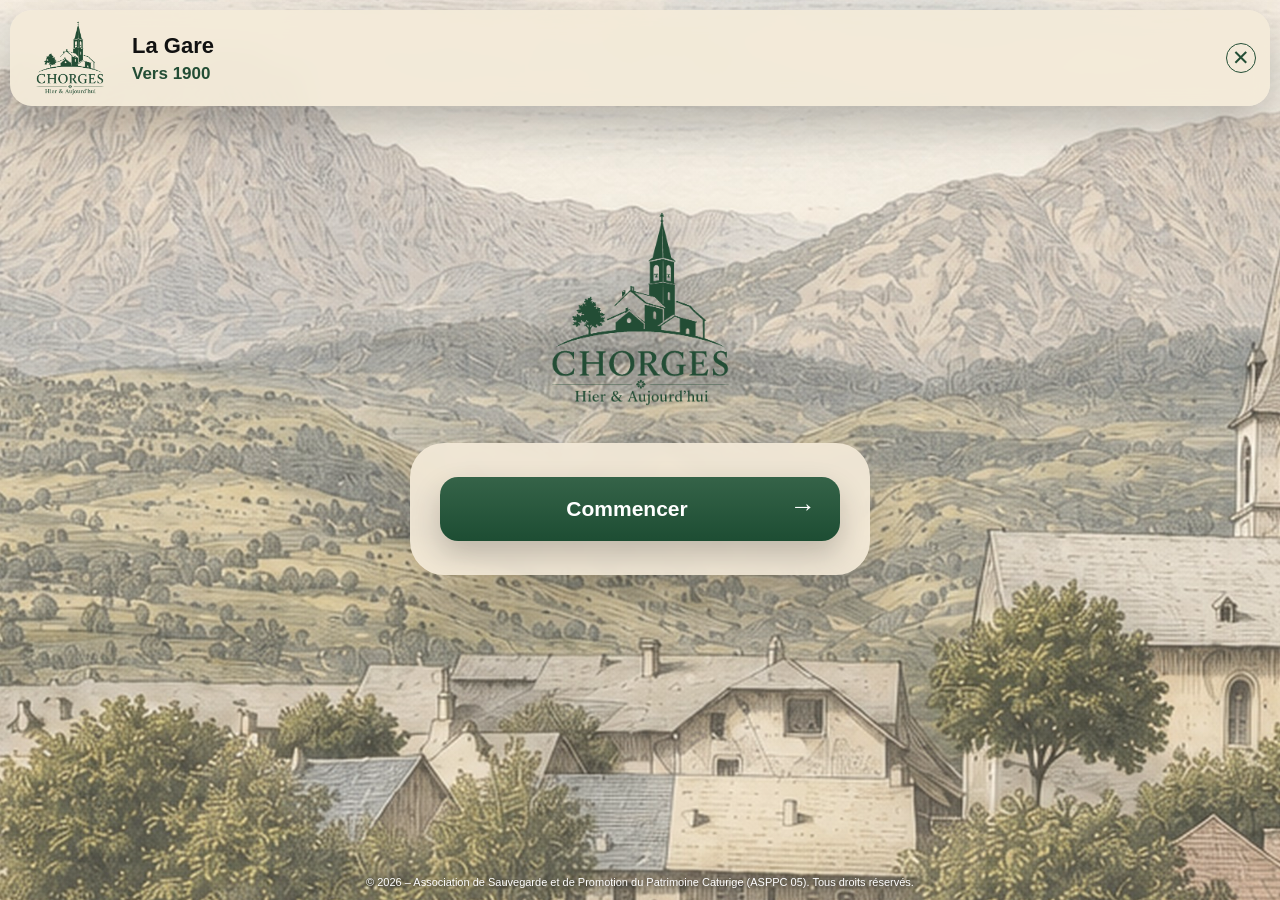
==== commit 926e8f1f: "Add files via upload" ====
--- a/index.html
+++ b/index.html
@@ -9,10 +9,9 @@
   <meta name="apple-mobile-web-app-status-bar-style" content="black-translucent" />
   <link rel="manifest" href="manifest.webmanifest" />
   <title>CHORGES – Hier & Aujourd’hui</title>
-  <link rel="stylesheet" href="style.css?v=1119" />
+  <link rel="stylesheet" href="style.css?v=1120" />
 </head>
 <body>
-<button id="closeWelcomeBtn" class="close-welcome-btn" type="button" aria-label="Fermer">✕</button>
 <video id="camera" autoplay playsinline muted></video>
   <img id="oldPhoto" alt="Vue ancienne superposée" />
   <div id="comparisonSurface" aria-label="Faites glisser le doigt pour comparer"></div>
@@ -91,7 +90,7 @@
   </button>
 
   <div id="errorBox" role="alert"></div>
-  <script src="script.js?v=1119"></script>
+  <script src="script.js?v=1120"></script>
 
 
 </body>
--- a/style.css
+++ b/style.css
@@ -1862,36 +1862,8 @@
   z-index:auto !important;
 }
 
-#topBar .close-app-btn:active,
-.close-welcome-btn:active{
+#topBar .close-app-btn:active{
   transform:scale(.92) !important;
-}
-
-/* Croix conservée sur la page Commencer. */
-.close-welcome-btn{
-  position:fixed !important;
-  top:calc(10px + env(safe-area-inset-top)) !important;
-  right:10px !important;
-  width:30px !important;
-  height:30px !important;
-  min-width:30px !important;
-  min-height:30px !important;
-  display:flex !important;
-  align-items:center !important;
-  justify-content:center !important;
-  margin:0 !important;
-  padding:0 0 1px !important;
-  border:1.5px solid #234d35 !important;
-  border-radius:50% !important;
-  background:#f3ead8 !important;
-  color:#234d35 !important;
-  font-family:Arial,Helvetica,sans-serif !important;
-  font-size:21px !important;
-  font-weight:400 !important;
-  line-height:1 !important;
-  z-index:500 !important;
-  box-shadow:0 3px 8px rgba(0,0,0,.22) !important;
-  cursor:pointer !important;
 }
 
 /* Le bandeau GPS commence sous le bandeau d'identification. */
@@ -1921,8 +1893,7 @@
     font-size:16px !important;
   }
 
-  #topBar .close-app-btn,
-  .close-welcome-btn{
+  #topBar .close-app-btn{
     width:28px !important;
     height:28px !important;
     min-width:28px !important;
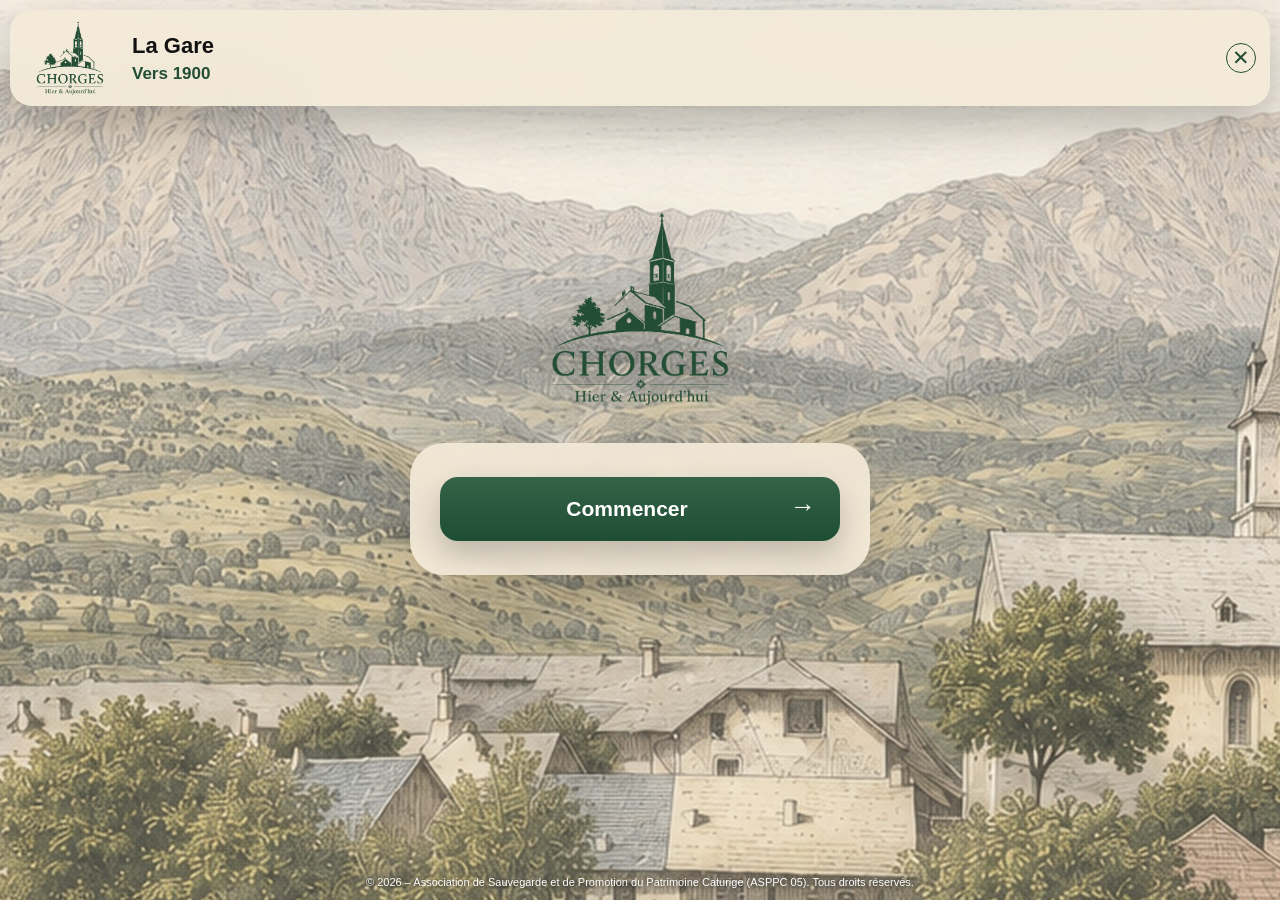
==== commit decd3bad: "Add files via upload" ====
--- a/index.html
+++ b/index.html
@@ -9,7 +9,7 @@
   <meta name="apple-mobile-web-app-status-bar-style" content="black-translucent" />
   <link rel="manifest" href="manifest.webmanifest" />
   <title>CHORGES – Hier & Aujourd’hui</title>
-  <link rel="stylesheet" href="style.css?v=1120" />
+  <link rel="stylesheet" href="style.css?v=1121" />
 </head>
 <body>
 <video id="camera" autoplay playsinline muted></video>
@@ -38,13 +38,11 @@
 
   <header id="topBar">
     <img class="top-logo" src="logo.png" alt="" />
-
     <div class="top-place">
       <div id="placeTitle" class="place-title">Chargement…</div>
       <div id="placeDate" class="place-date"></div>
       <div id="placePrecision" class="place-precision" hidden></div>
     </div>
-
     <button id="closeAppBtn" class="close-app-btn" type="button" aria-label="Fermer">✕</button>
   </header>
 
@@ -90,7 +88,7 @@
   </button>
 
   <div id="errorBox" role="alert"></div>
-  <script src="script.js?v=1120"></script>
+  <script src="script.js?v=1121"></script>
 
 
 </body>
--- a/style.css
+++ b/style.css
@@ -1765,11 +1765,7 @@
 }
 
 
-/* =========================================================
-   BANDEAU SUPÉRIEUR FINAL
-   Logo + nom du point de vue + date + croix intégrée
-   ========================================================= */
-
+/* VERSION FINALE 1121 — UNE SEULE CROIX */
 #topBar{
   position:fixed !important;
   top:calc(10px + env(safe-area-inset-top)) !important;
@@ -1790,7 +1786,6 @@
   pointer-events:auto !important;
   z-index:300 !important;
 }
-
 #topBar .top-logo{
   width:88px !important;
   height:76px !important;
@@ -1799,7 +1794,6 @@
   object-fit:contain !important;
   justify-self:center !important;
 }
-
 #topBar .top-place{
   min-width:0 !important;
   width:100% !important;
@@ -1810,7 +1804,6 @@
   align-items:flex-start !important;
   overflow:hidden !important;
 }
-
 #topBar .place-title{
   width:100% !important;
   margin:0 !important;
@@ -1822,7 +1815,6 @@
   overflow:hidden !important;
   text-overflow:ellipsis !important;
 }
-
 #topBar .place-date{
   margin-top:7px !important;
   color:#234d35 !important;
@@ -1830,11 +1822,7 @@
   font-weight:900 !important;
   line-height:1 !important;
 }
-
-#topBar .place-precision{
-  display:none !important;
-}
-
+#topBar .place-precision{display:none !important;}
 #topBar .close-app-btn{
   position:static !important;
   justify-self:center !important;
@@ -1852,25 +1840,12 @@
   border-radius:50% !important;
   background:transparent !important;
   color:#234d35 !important;
-  font-family:Arial,Helvetica,sans-serif !important;
   font-size:21px !important;
-  font-weight:400 !important;
   line-height:1 !important;
   box-shadow:none !important;
-  cursor:pointer !important;
   pointer-events:auto !important;
-  z-index:auto !important;
-}
-
-#topBar .close-app-btn:active{
-  transform:scale(.92) !important;
-}
-
-/* Le bandeau GPS commence sous le bandeau d'identification. */
-#guidanceBox{
-  top:calc(116px + env(safe-area-inset-top)) !important;
-}
-
+}
+#guidanceBox{top:calc(116px + env(safe-area-inset-top)) !important;}
 @media(max-width:430px){
   #topBar{
     grid-template-columns:86px minmax(0,1fr) 32px !important;
@@ -1878,89 +1853,13 @@
     min-height:88px !important;
     padding:9px 10px !important;
   }
-
-  #topBar .top-logo{
-    width:78px !important;
-    height:70px !important;
-  }
-
-  #topBar .place-title{
-    font-size:20px !important;
-  }
-
-  #topBar .place-date{
-    margin-top:6px !important;
-    font-size:16px !important;
-  }
-
+  #topBar .top-logo{width:78px !important;height:70px !important;}
+  #topBar .place-title{font-size:20px !important;}
+  #topBar .place-date{font-size:16px !important;}
   #topBar .close-app-btn{
-    width:28px !important;
-    height:28px !important;
-    min-width:28px !important;
-    min-height:28px !important;
+    width:28px !important;height:28px !important;
+    min-width:28px !important;min-height:28px !important;
     font-size:19px !important;
   }
-
-  #guidanceBox{
-    top:calc(112px + env(safe-area-inset-top)) !important;
-  }
-}
-
-@media(max-width:360px){
-  #topBar{
-    grid-template-columns:76px minmax(0,1fr) 28px !important;
-    column-gap:8px !important;
-  }
-
-  #topBar .top-logo{
-    width:70px !important;
-    height:64px !important;
-  }
-
-  #topBar .place-title{
-    font-size:18px !important;
-  }
-
-  #topBar .place-date{
-    font-size:15px !important;
-  }
-}
-
-@media(orientation:landscape) and (max-height:520px){
-  #topBar{
-    top:calc(8px + env(safe-area-inset-top)) !important;
-    left:calc(10px + env(safe-area-inset-left)) !important;
-    right:auto !important;
-    width:min(66vw,720px) !important;
-    grid-template-columns:72px minmax(0,1fr) 28px !important;
-    min-height:68px !important;
-    padding:7px 10px !important;
-    border-radius:17px !important;
-  }
-
-  #topBar .top-logo{
-    width:66px !important;
-    height:56px !important;
-  }
-
-  #topBar .place-title{
-    font-size:18px !important;
-  }
-
-  #topBar .place-date{
-    margin-top:4px !important;
-    font-size:14px !important;
-  }
-
-  #topBar .close-app-btn{
-    width:26px !important;
-    height:26px !important;
-    min-width:26px !important;
-    min-height:26px !important;
-    font-size:18px !important;
-  }
-
-  #guidanceBox{
-    top:calc(88px + env(safe-area-inset-top)) !important;
-  }
-}
+  #guidanceBox{top:calc(112px + env(safe-area-inset-top)) !important;}
+}
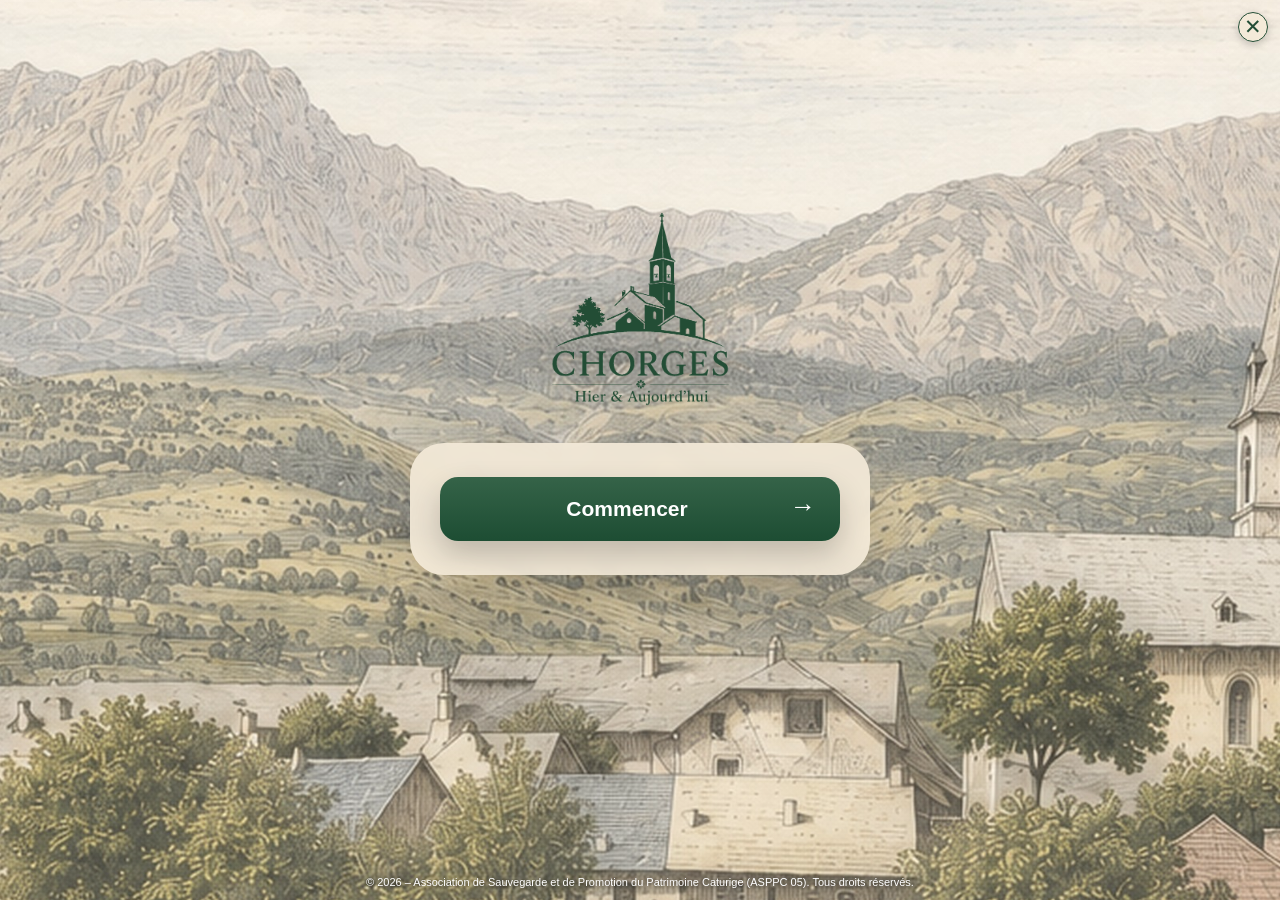
==== commit 22729070: "Add files via upload" ====
--- a/index.html
+++ b/index.html
@@ -9,7 +9,7 @@
   <meta name="apple-mobile-web-app-status-bar-style" content="black-translucent" />
   <link rel="manifest" href="manifest.webmanifest" />
   <title>CHORGES – Hier & Aujourd’hui</title>
-  <link rel="stylesheet" href="style.css?v=1121" />
+  <link rel="stylesheet" href="style.css?v=1122" />
 </head>
 <body>
 <video id="camera" autoplay playsinline muted></video>
@@ -20,6 +20,7 @@
   </div>
 
   <main id="welcome" class="welcome">
+    <button id="closeWelcomeBtn" class="close-welcome-btn" type="button" aria-label="Fermer">✕</button>
     <div class="welcome-logo-wrap">
       <img class="welcome-logo" src="logo.png" alt="CHORGES – Hier & Aujourd’hui" />
     </div>
@@ -88,7 +89,7 @@
   </button>
 
   <div id="errorBox" role="alert"></div>
-  <script src="script.js?v=1121"></script>
+  <script src="script.js?v=1122"></script>
 
 
 </body>
--- a/style.css
+++ b/style.css
@@ -1863,3 +1863,76 @@
   }
   #guidanceBox{top:calc(112px + env(safe-area-inset-top)) !important;}
 }
+
+
+/* =========================================================
+   VERSION 1122 — ACCUEIL SANS BANDEAU
+   ========================================================= */
+
+/* Le bandeau du point de vue est masqué sur l'écran d'accueil. */
+body:not(.experience-started) #topBar{
+  opacity:0 !important;
+  visibility:hidden !important;
+  pointer-events:none !important;
+  transform:translateY(-12px) !important;
+}
+
+/* Il apparaît uniquement après avoir appuyé sur Commencer. */
+body.experience-started #topBar{
+  opacity:1 !important;
+  visibility:visible !important;
+  pointer-events:auto !important;
+  transform:none !important;
+  transition:opacity .25s ease, transform .25s ease !important;
+}
+
+/* Petite croix seule, en haut à droite de la page d'accueil. */
+.close-welcome-btn{
+  position:absolute !important;
+  top:calc(12px + env(safe-area-inset-top)) !important;
+  right:calc(12px + env(safe-area-inset-right)) !important;
+  left:auto !important;
+  width:30px !important;
+  height:30px !important;
+  min-width:30px !important;
+  min-height:30px !important;
+  margin:0 !important;
+  padding:0 0 1px !important;
+  display:flex !important;
+  align-items:center !important;
+  justify-content:center !important;
+  border:1.5px solid #234d35 !important;
+  border-radius:50% !important;
+  background:rgba(243,234,216,.95) !important;
+  color:#234d35 !important;
+  font-family:Arial,Helvetica,sans-serif !important;
+  font-size:21px !important;
+  font-weight:400 !important;
+  line-height:1 !important;
+  box-shadow:0 3px 8px rgba(0,0,0,.20) !important;
+  z-index:160 !important;
+  cursor:pointer !important;
+  pointer-events:auto !important;
+}
+
+.close-welcome-btn:active{
+  transform:scale(.92) !important;
+}
+
+.welcome.hidden .close-welcome-btn{
+  opacity:0 !important;
+  visibility:hidden !important;
+  pointer-events:none !important;
+}
+
+@media(max-width:430px){
+  .close-welcome-btn{
+    top:calc(10px + env(safe-area-inset-top)) !important;
+    right:calc(10px + env(safe-area-inset-right)) !important;
+    width:28px !important;
+    height:28px !important;
+    min-width:28px !important;
+    min-height:28px !important;
+    font-size:19px !important;
+  }
+}
